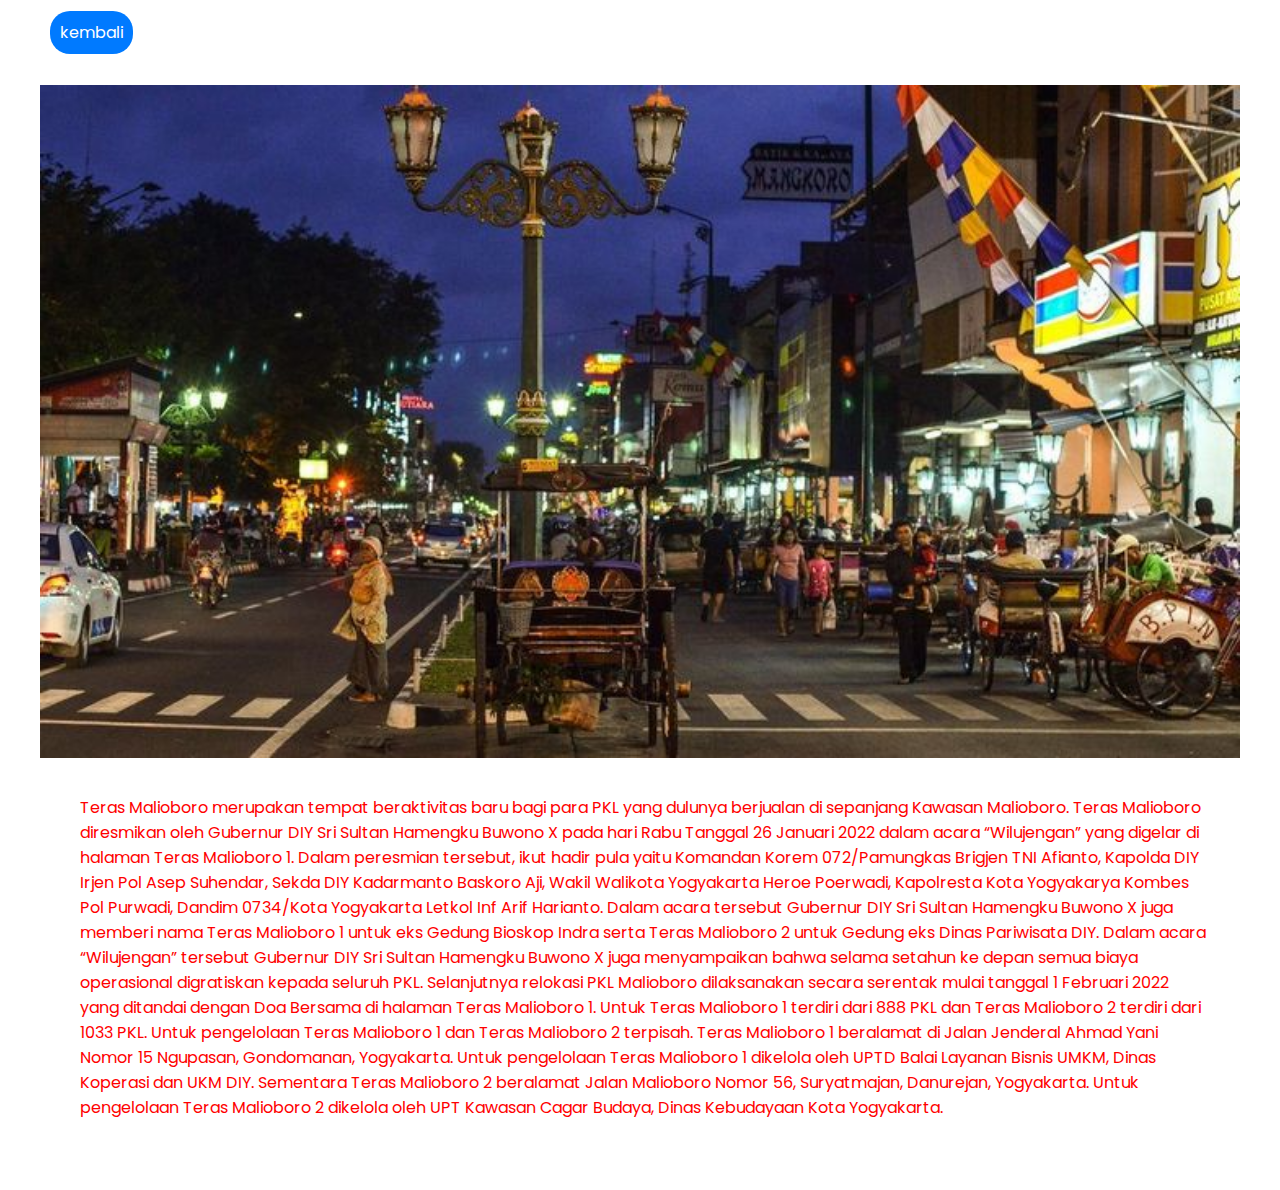
==== artikel_malioboro.html @ 4d11ec02 "responsive website" ====
<!DOCTYPE html>
<html lang="en">
  <head>
    <meta charset="UTF-8" />
    <meta name="viewport" content="width=device-width, initial-scale=1.0" />
    <title>artikel</title>
    <link rel="stylesheet" href="style.css" />
  </head>
  <body>
    <div class="btn-artikel">
      <a href="index.html">kembali</a>
    </div>
    <div class="artikel">
      <img src="img/b-malioboro.jpg" alt="" width="" />
      <p>
        Teras Malioboro merupakan tempat beraktivitas baru bagi para PKL yang
        dulunya berjualan di sepanjang Kawasan Malioboro. Teras Malioboro
        diresmikan oleh Gubernur DIY Sri Sultan Hamengku Buwono X pada hari Rabu
        Tanggal 26 Januari 2022 dalam acara “Wilujengan” yang digelar di halaman
        Teras Malioboro 1. Dalam peresmian tersebut, ikut hadir pula yaitu
        Komandan Korem 072/Pamungkas Brigjen TNI Afianto, Kapolda DIY Irjen Pol
        Asep Suhendar, Sekda DIY Kadarmanto Baskoro Aji, Wakil Walikota
        Yogyakarta Heroe Poerwadi, Kapolresta Kota Yogyakarya Kombes Pol
        Purwadi, Dandim 0734/Kota Yogyakarta Letkol Inf Arif Harianto. Dalam
        acara tersebut Gubernur DIY Sri Sultan Hamengku Buwono X juga memberi
        nama Teras Malioboro 1 untuk eks Gedung Bioskop Indra serta Teras
        Malioboro 2 untuk Gedung eks Dinas Pariwisata DIY. Dalam acara
        “Wilujengan” tersebut Gubernur DIY Sri Sultan Hamengku Buwono X juga
        menyampaikan bahwa selama setahun ke depan semua biaya operasional
        digratiskan kepada seluruh PKL. Selanjutnya relokasi PKL Malioboro
        dilaksanakan secara serentak mulai tanggal 1 Februari 2022 yang ditandai
        dengan Doa Bersama di halaman Teras Malioboro 1. Untuk Teras Malioboro 1
        terdiri dari 888 PKL dan Teras Malioboro 2 terdiri dari 1033 PKL. Untuk
        pengelolaan Teras Malioboro 1 dan Teras Malioboro 2 terpisah. Teras
        Malioboro 1 beralamat di Jalan Jenderal Ahmad Yani Nomor 15 Ngupasan,
        Gondomanan, Yogyakarta. Untuk pengelolaan Teras Malioboro 1 dikelola
        oleh UPTD Balai Layanan Bisnis UMKM, Dinas Koperasi dan UKM DIY.
        Sementara Teras Malioboro 2 beralamat Jalan Malioboro Nomor 56,
        Suryatmajan, Danurejan, Yogyakarta. Untuk pengelolaan Teras Malioboro 2
        dikelola oleh UPT Kawasan Cagar Budaya, Dinas Kebudayaan Kota
        Yogyakarta.
      </p>
    </div>
    <script src="script.js"></script>
  </body>
</html>
---- style.css ----
@import url('https://fonts.googleapis.com/css2?family=Poppins:wght@300;400;500;600;700&display=swap');

* {
    padding: 0;
    margin: 0;
    box-sizing: border-box;
    list-style: none;
    text-decoration: none;
    border: none;
    outline: none;
    scroll-behavior: smooth;
    font-family: 'Poppins', sans-serif;

}

:root {
    --text-color: white;
    --bg-color: black;
    --bg-color-2: #007AFF;
    --color-gold: #FFD700;

    --h1-font: 6rem;
    --h2-font: 3rem;
    --p-font: 1rem;
}

header {
    position: fixed;
    top: 0;
    left: 0;
    width: 100%;
    padding: 20px 100px;
    display: flex;
    justify-content: space-between;
    align-items: center;
    z-index: 9999;
}
.header-active {
    /* background: rgba(225, 225, 225, .1);
    backdrop-filter: blur(10px); */
    background-color: #000000;
    box-shadow: 0px 2px 17px 0px rgba(0, 0, 0, 0.25);
    transition: all 300ms ease-out;
    
}
.header-bar img {
    display: none;
}
.logo {
    font-size: 33px;
    color: var(--text-color);
    font-weight: 700;
    text-decoration: none;
    cursor: default;
}
.navbar {
    display: flex;
    gap: 30px;
    
}
.navbar a {
    color: var(--text-color);
    font-size: var(--p-font);
    font-weight: 500;
    transition: all .5s ease;
}

.navbar a:hover {
    color: var(--color-gold);
}
.home-box {
    width: 100%;
    height: auto;
    display: flex;
    
}
.home-text {
    width: 100%;
    height: auto;
    background-image: url("img/back-header.jpg");
    color: var(--text-color);
    background-repeat: no-repeat;
    background-size: cover;
    object-fit: cover;
    object-position: center;
    padding: 50px 100px;
    padding-top: 10rem;
    transition: all 300ms ease-out;
}
.home-text h5 {
    font-size: 18px;
    font-weight: 600;
    margin-bottom: 10px;
    text-transform: uppercase;
    letter-spacing: 20px;
    background: rgba(225, 225, 225, .5);
    backdrop-filter: blur(10px);
    width: 220px;
    padding: 5px;
    border-radius: 10px;
}

.home-text h1 {
    font-size: var(--h1-font);
    font-weight: 500;
    line-height: 1.2;
    margin-bottom: 20px;
}

.home-text p {
    font-size: var(--p-font);
    font-weight: 500;
    line-height: 30px;
    color: var(--text-color);
    margin-bottom: 35px;
    width: 60%;
} 

.btn {
    display: inline-block;
    padding: 15px 35px;
    background-color: var(--text-color);
    color: #000000;
    font-size: 15px;
    font-weight: 350;
    transition: all .3s ease;
    cursor: pointer;
    border-radius: 50px;
}

.btn:hover {
    color: var(--text-color);
    background-color: #000000;
}

/* BAGIAN ARTIKEL MALIOBORO */
.artikel-box {
    width: 100%;
    height: auto;
    padding: 50px 100px;
}
.artikel-box .artikel-1 ,.artikel-2 {
    display: flex;
    justify-content: center;
    gap: 40px;
    margin-bottom: 50px;
}
.artikel-box .artikel-2 {
    text-align: right;
}
.artikel-1 .artikel-img,
.artikel-1 .artikel-des, .artikel-2 .artikel-des,
.artikel-2 .artikel-img {
    flex: 1;
}
.artikel-des h2 {
    margin-bottom: 15px;
}
.artikel-img img {
    width: 100%;
}

/* BAGIAN VIDEO MALIOBORO */
.video-box {
    background-color: var(--bg-color-2);
    color: var(--text-color);
    display: flex;
    justify-content: center;
    padding: 50px 100px;
    gap: 10px;
    position: relative;
}
.video-img img {
    width: 100%;
    height: 100%;
    border-radius: 10px;
}
.video-img {
    position: relative;

}
.video-img::before {
    font-family: FontAwesome;
    content: '\f144';
    position: absolute;
    width: 100%;
    height: 100%;
    display: flex;
    justify-content: center;
    align-items: center;
    font-size: var(--h2-font);
    z-index: 999;
    animation: putar 1000ms infinite;
}
@keyframes putar {
    0% {
        transform: scale(0);
        opacity: 0;
    }
    100% {
        transform: scale(1);
        opacity: 100;
    }
}
.artikel-des a {
    background-color: #007AFF;
    padding: 10px;
    margin-top: 500px;
    border-radius: 10px;
    color: aliceblue;
}
.artikel-des p {
    margin-bottom: 20px;
}
.btn-artikel {
    margin-top: 20px;
}
.btn-artikel a {
    padding: 10px;
    margin: 50px;
    cursor: pointer;
    background-color: #007AFF;
    color: white;
    border-radius: 20px;
}
.artikel img {
    width: 100%;
    height: 100%;
}
.artikel {
    margin: 20px;
    padding: 20px;
}
.kesar a{
    padding: 20px;
    background-color: #007AFF;
}
.artikel-c img{
    width: 100%;
    height: 100%;
}
.artikel-c {
    padding: 40px;
}
.artikel-c p{
    color: red;
    font-family: 'Gill Sans', 'Gill Sans MT', Calibri, 'Trebuchet MS', sans-serif;

}
.kesar{
    margin: 20px;
}
.artikel p {
    padding:30px;
    margin-left: 10px;
    color: red;
}
.video-btn .btn-putar button {
    margin-top: 20px;
    padding: 15px 35px;
    border-radius: 50px;
    cursor: pointer;
    color: var(--bg-color-2);
    font-weight: 700;
}
.video-btn .btn-putar button:hover {
    background-color: transparent;
    border: 1px solid var(--text-color);
    color: var(--text-color);
    transition: all 200ms ease;
}
.video-btn   .btn-des p    {
    font-weight: 300;
    line-height: 2em;
}
.video-des p {
    font-weight: 300;
}
.video-des, .video-btn {
    flex: 3 ;
}
.video-des h2 {
    font-size: 50px;
    font-weight: 500;
}
.video-img {
    flex: 3;
    margin: auto 20px;
}
.video-ytb{
    position: fixed;
    top: 0;
    width: 100%;
    height: 100vh;
    background-color: green;
    z-index: 9999;
    background: rgba(225, 225, 225, .1);
    backdrop-filter: blur(10px);
    display: none;
    justify-content: center;
    align-items: center;
}
.video-ytb.anim-video {
    animation: video 300ms linear forwards;
}
@keyframes video {
    0% {
        opacity: 0;
        transform: scale(0);
    }
    100% {
        opacity: 1;
        transform: scale(1);
    }
}
.video-ytb .tutup-video {
    padding: 15px 35px;
    background-color: #000000;
    color: var(--text-color);
    font-weight: 700;
    border-radius: 50px;
    cursor: pointer;
    margin-top: 20px;
}
.video-ytb .tutup-video:hover {
    background-color: var(--bg-color-2);
    color: var(--text-color);
    transition: all 200ms ease; 
}
.video-frame {
    width: 80vw;
    height: 80vh;
    /* margin-top: -100px; */
}
.video-frame iframe {
    width: 100%;
    height: 100%;
    border-radius: 10px;
}


/* BAGIAN GALERI FOTO MALIOBORO */
.galeri-box {
    width: 100%;
    height: auto;
    display: flex;
    justify-content: center;
    padding: 50px 100px;
}
.galeri-img img {
    width: 100%;
    height: 300px;
}
.galeri-box .galeri {
    display: grid;
    grid-template-columns: auto auto auto auto;
    gap: 20px;
}
.galeri .galeri-card {
    overflow: hidden;
    position: relative;
}
.galeri .galeri-btn {
    position: absolute;
    top: 0;
    bottom: 100px;
    width: 100%;
    height: 100%;
    color: var(--bg-color-2);
    text-align: center;
}
.galeri-img img {
    border-radius: 10px;
}












/* BAGIAN RESPONSIVE MALIOBORO */
@media screen and (max-width: 1024px) {
    /* BAGIAN JUMBOTRON MALIOBORO */
    .home-text h1 {
        font-size: 60px;
    }

    /* BAGIAN VIDEO MALIOBORO */
    .video-des h2 {
        font-size: 30px;
    }
    .video-des, .video-btn {
        flex: 4;
        width: 100%;
    }
    .video-img{
        flex: 5;
    }
}
@media screen and (max-width: 960px) {
    header {
        padding: 20px 60px;
    }
    .home-text {
        padding: 50px 60px;
        padding-top: 10rem;
    }
    .artikel-box, .video-box, .galeri-box {
        padding: 50px 60px;
    }
    .galeri-box .galeri {
        grid-template-columns: auto auto auto;
    }
}
@media screen and (max-width: 820px) {
    .video-box {
        flex-direction: column;
        position: relative;
    }
    .video-frame {
        height: 50vh;
    }
    .video-des {
        text-align: center;
    }
    .galeri-box .galeri {
        grid-template-columns: auto auto;
    }
    .video-img {
        margin: 20px 0;
    }
}
@media screen and (max-width: 768px) {
    .artikel-box .artikel-2 {
        flex-direction: column-reverse;
        text-align: left;
    }
    .artikel-box .artikel-1 {
        /* flex-direction: column; */
        flex-direction: column;
    }
    .navbar {
        display: none;
    }
    .header-bar img {
        display: block;
    }
    .navbar.bar-aktif {
        position: absolute;
        left: 0;
        display: flex;
        flex-direction: column;
        background-color: #000000;
        top: 90px;
        width: 100%;
        padding: 40px 60px;
        animation: bar 700ms forwards;
        opacity: 0;
    }
    @keyframes bar {
        100% {
            height: auto;
            opacity: 1;
        }
    }

}
@media screen and (max-width: 658px) {
    .galeri-box .galeri {
        width: 100%;
        grid-template-columns: auto;
    }
    header {
        padding: 20px 30px;
    }
    
    .home-text {
        padding: 50px 30px;
        padding-top: 10rem;
    }
    
    .artikel-box,
    .video-box,
    .galeri-box {
        padding: 50px 30px;
    }
}
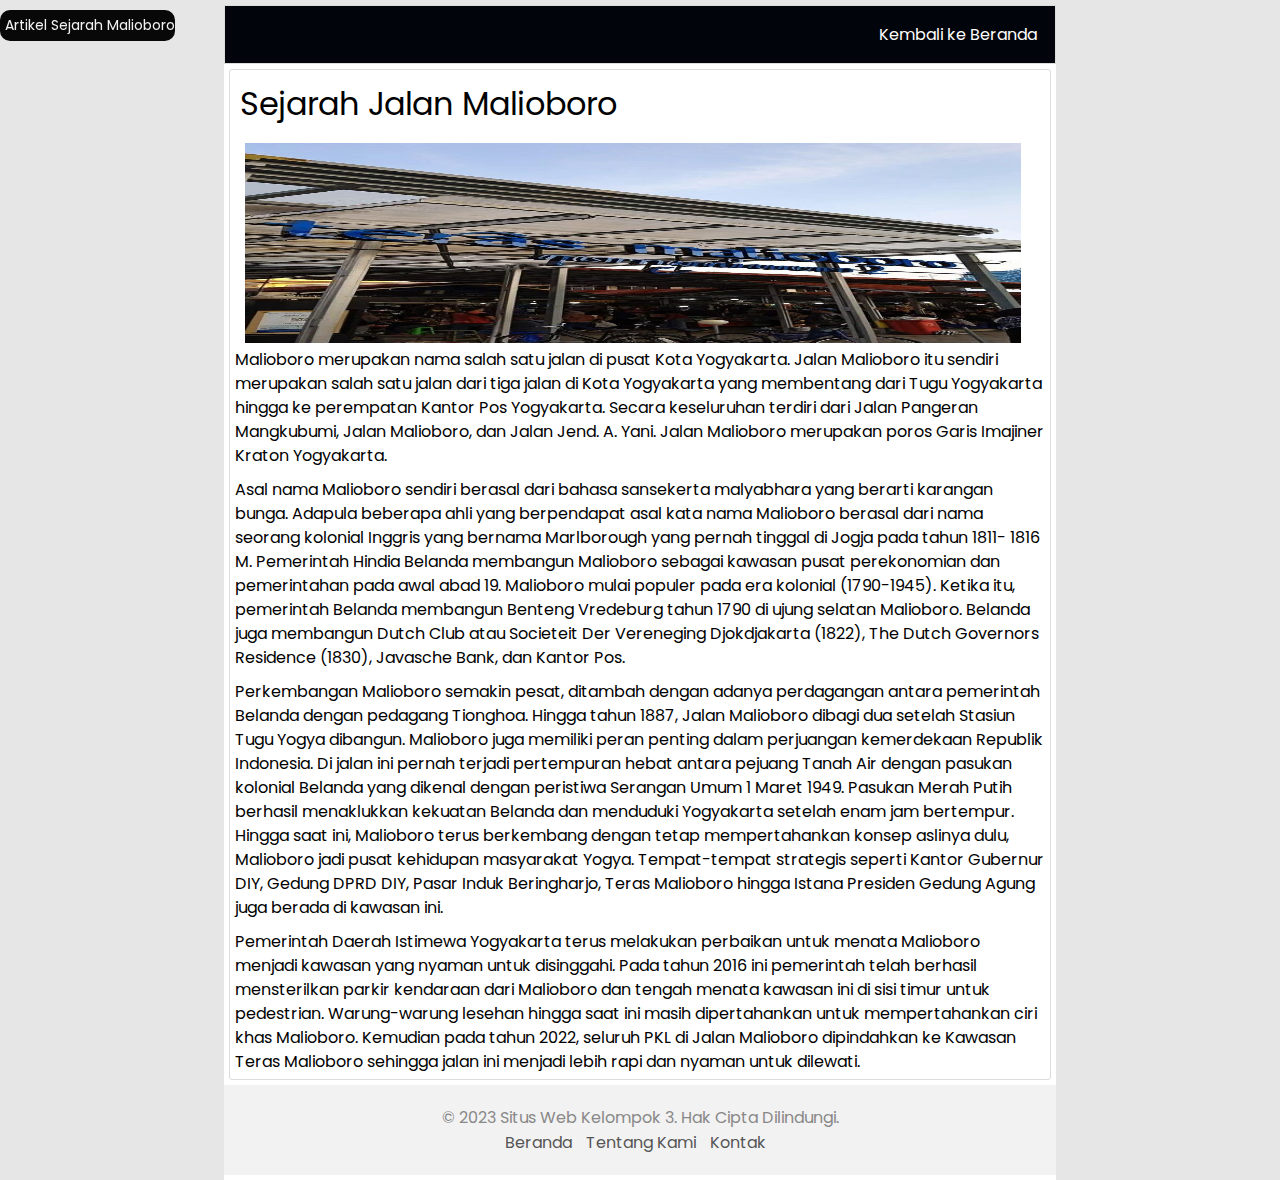
==== commit db2ff7a2: "menambahkan artikel malioboro dan teras malioboro" ====
--- a/artikel_malioboro.html
+++ b/artikel_malioboro.html
@@ -1,46 +1,84 @@
 <!DOCTYPE html>
-<html lang="en">
+<html>
   <head>
-    <meta charset="UTF-8" />
+    <title>Artikel Sejarah Jalan Malioboro</title>
+    <link rel="stylesheet" type="text/css" href="style.css" />
     <meta name="viewport" content="width=device-width, initial-scale=1.0" />
-    <title>artikel</title>
-    <link rel="stylesheet" href="style.css" />
+    <meta http-equiv="X-UA-Compatible" content="ie=edge" />
   </head>
-  <body>
-    <div class="btn-artikel">
-      <a href="index.html">kembali</a>
+  <body class="bdy-art2">
+    <div class="container-art2">
+      <header>
+        <div class="logo-art2">Artikel Sejarah Malioboro</div>
+      </header>
+      <nav class="nav-art2">
+        <ul>
+          <li><a href="index.html">Kembali ke Beranda</a></li>
+        </ul>
+      </nav>
+      <article class="art-2">
+        <div class="isi-2">
+          <div class="judul-2">Sejarah Jalan Malioboro</div>
+          <img src="img/teras-malioboro.jpg" />
+          <p>
+            Malioboro merupakan nama salah satu jalan di pusat Kota Yogyakarta.
+            Jalan Malioboro itu sendiri merupakan salah satu jalan dari tiga
+            jalan di Kota Yogyakarta yang membentang dari Tugu Yogyakarta hingga
+            ke perempatan Kantor Pos Yogyakarta. Secara keseluruhan terdiri dari
+            Jalan Pangeran Mangkubumi, Jalan Malioboro, dan Jalan Jend. A. Yani.
+            Jalan Malioboro merupakan poros Garis Imajiner Kraton Yogyakarta.
+          </p>
+          <p>
+            Asal nama Malioboro sendiri berasal dari bahasa sansekerta
+            malyabhara yang berarti karangan bunga. Adapula beberapa ahli yang
+            berpendapat asal kata nama Malioboro berasal dari nama seorang
+            kolonial Inggris yang bernama Marlborough yang pernah tinggal di
+            Jogja pada tahun 1811- 1816 M. Pemerintah Hindia Belanda membangun
+            Malioboro sebagai kawasan pusat perekonomian dan pemerintahan pada
+            awal abad 19. Malioboro mulai populer pada era kolonial (1790-1945).
+            Ketika itu, pemerintah Belanda membangun Benteng Vredeburg tahun
+            1790 di ujung selatan Malioboro. Belanda juga membangun Dutch Club
+            atau Societeit Der Vereneging Djokdjakarta (1822), The Dutch
+            Governors Residence (1830), Javasche Bank, dan Kantor Pos.
+          </p>
+          <p>
+            Perkembangan Malioboro semakin pesat, ditambah dengan adanya
+            perdagangan antara pemerintah Belanda dengan pedagang Tionghoa.
+            Hingga tahun 1887, Jalan Malioboro dibagi dua setelah Stasiun Tugu
+            Yogya dibangun. Malioboro juga memiliki peran penting dalam
+            perjuangan kemerdekaan Republik Indonesia. Di jalan ini pernah
+            terjadi pertempuran hebat antara pejuang Tanah Air dengan pasukan
+            kolonial Belanda yang dikenal dengan peristiwa Serangan Umum 1 Maret
+            1949. Pasukan Merah Putih berhasil menaklukkan kekuatan Belanda dan
+            menduduki Yogyakarta setelah enam jam bertempur. Hingga saat ini,
+            Malioboro terus berkembang dengan tetap mempertahankan konsep
+            aslinya dulu, Malioboro jadi pusat kehidupan masyarakat Yogya.
+            Tempat-tempat strategis seperti Kantor Gubernur DIY, Gedung DPRD
+            DIY, Pasar Induk Beringharjo, Teras Malioboro hingga Istana Presiden
+            Gedung Agung juga berada di kawasan ini.
+          </p>
+          <p>
+            Pemerintah Daerah Istimewa Yogyakarta terus melakukan perbaikan
+            untuk menata Malioboro menjadi kawasan yang nyaman untuk disinggahi.
+            Pada tahun 2016 ini pemerintah telah berhasil mensterilkan parkir
+            kendaraan dari Malioboro dan tengah menata kawasan ini di sisi timur
+            untuk pedestrian. Warung-warung lesehan hingga saat ini masih
+            dipertahankan untuk mempertahankan ciri khas Malioboro. Kemudian
+            pada tahun 2022, seluruh PKL di Jalan Malioboro dipindahkan ke
+            Kawasan Teras Malioboro sehingga jalan ini menjadi lebih rapi dan
+            nyaman untuk dilewati.
+          </p>
+        </div>
+      </article>
+
+      <footer class="ftr-2">
+        <p>&copy; 2023 Situs Web Kelompok 3. Hak Cipta Dilindungi.</p>
+        <ul>
+          <li><a href="index.html">Beranda</a></li>
+          <li><a href="#">Tentang Kami</a></li>
+          <li><a href="#">Kontak</a></li>
+        </ul>
+      </footer>
     </div>
-    <div class="artikel">
-      <img src="img/b-malioboro.jpg" alt="" width="" />
-      <p>
-        Teras Malioboro merupakan tempat beraktivitas baru bagi para PKL yang
-        dulunya berjualan di sepanjang Kawasan Malioboro. Teras Malioboro
-        diresmikan oleh Gubernur DIY Sri Sultan Hamengku Buwono X pada hari Rabu
-        Tanggal 26 Januari 2022 dalam acara “Wilujengan” yang digelar di halaman
-        Teras Malioboro 1. Dalam peresmian tersebut, ikut hadir pula yaitu
-        Komandan Korem 072/Pamungkas Brigjen TNI Afianto, Kapolda DIY Irjen Pol
-        Asep Suhendar, Sekda DIY Kadarmanto Baskoro Aji, Wakil Walikota
-        Yogyakarta Heroe Poerwadi, Kapolresta Kota Yogyakarya Kombes Pol
-        Purwadi, Dandim 0734/Kota Yogyakarta Letkol Inf Arif Harianto. Dalam
-        acara tersebut Gubernur DIY Sri Sultan Hamengku Buwono X juga memberi
-        nama Teras Malioboro 1 untuk eks Gedung Bioskop Indra serta Teras
-        Malioboro 2 untuk Gedung eks Dinas Pariwisata DIY. Dalam acara
-        “Wilujengan” tersebut Gubernur DIY Sri Sultan Hamengku Buwono X juga
-        menyampaikan bahwa selama setahun ke depan semua biaya operasional
-        digratiskan kepada seluruh PKL. Selanjutnya relokasi PKL Malioboro
-        dilaksanakan secara serentak mulai tanggal 1 Februari 2022 yang ditandai
-        dengan Doa Bersama di halaman Teras Malioboro 1. Untuk Teras Malioboro 1
-        terdiri dari 888 PKL dan Teras Malioboro 2 terdiri dari 1033 PKL. Untuk
-        pengelolaan Teras Malioboro 1 dan Teras Malioboro 2 terpisah. Teras
-        Malioboro 1 beralamat di Jalan Jenderal Ahmad Yani Nomor 15 Ngupasan,
-        Gondomanan, Yogyakarta. Untuk pengelolaan Teras Malioboro 1 dikelola
-        oleh UPTD Balai Layanan Bisnis UMKM, Dinas Koperasi dan UKM DIY.
-        Sementara Teras Malioboro 2 beralamat Jalan Malioboro Nomor 56,
-        Suryatmajan, Danurejan, Yogyakarta. Untuk pengelolaan Teras Malioboro 2
-        dikelola oleh UPT Kawasan Cagar Budaya, Dinas Kebudayaan Kota
-        Yogyakarta.
-      </p>
-    </div>
-    <script src="script.js"></script>
   </body>
 </html>
--- a/style.css
+++ b/style.css
@@ -34,6 +34,9 @@
     justify-content: space-between;
     align-items: center;
     z-index: 9999;
+}
+#artikel-mailoboro, #video-malioboro, #galeri-malioboro {
+    padding-top: 6rem;
 }
 .header-active {
     /* background: rgba(225, 225, 225, .1);
@@ -137,7 +140,7 @@
 .artikel-box {
     width: 100%;
     height: auto;
-    padding: 50px 100px;
+    padding: 0 100px;
 }
 .artikel-box .artikel-1 ,.artikel-2 {
     display: flex;
@@ -158,6 +161,258 @@
 }
 .artikel-img img {
     width: 100%;
+}
+/* BAGIAN ARTIKEL PERTAMA MALIOBORO */
+.bdy-art1 {
+    font-family: Arial, Helvetica, sans-serif;
+    background: #e6e6e6;
+    padding: 0;
+    margin: 0;
+
+}
+.container-art1 {
+    width: 65%;
+    height: auto;
+    background: white;
+    margin: auto;
+    margin-top: 5px;
+    padding-bottom: 5px;
+
+}
+
+.container-art1 header {
+    padding: 0;
+}
+
+.logo-art1 {
+    font-size: 14px;
+    padding: 5px 0 5px 5px;
+    background-color: #080808;
+    border-radius: 10px;
+    margin-top: 10px;
+    color: #f2f2f2;
+}
+
+.nav-art1 ul {
+    list-style-type: none;
+    margin: 0;
+    padding: 0;
+    overflow: hidden;
+    background-color: #01040a;
+    border: 1px solid gainsboro;
+}
+
+.nav-art1 li {
+    float: right;
+}
+
+.nav-art1 li a {
+    display: inline-block;
+    color: #ffffff;
+    text-align: center;
+    padding: 16px 18px;
+    text-decoration: none;
+}
+
+.nav-art1 li a:hover {
+    opacity: 0.9;
+    background-color: #3385ff;
+}
+
+.art-1 {
+    width: 98.8%;
+    height: auto;
+    border-radius: 3px;
+    margin: 5px 5px 5px 5px;
+    border: 1px solid gainsboro;
+    clear: both;
+}
+
+.art-1 p {
+    padding: 5px 6px 5px 5px;
+    line-height: 1.5;
+}
+
+.art-1 .isi {
+    width: 98.5%;
+    height: auto;
+    margin: 5px 5px 5px 5px;
+    border-radius: 3px;
+    border: 1px solid gainsboro;
+    float: left;
+}
+
+.isi-1 .judul-1 {
+    font-size: xx-large;
+    margin-bottom: 10px;
+    margin-left: 10px;
+    margin-top: 10px;
+}
+
+.isi-1 p {
+    margin-top: 0;
+}
+
+.isi-1 img {
+    float: left;
+    width: 95.8%;
+    height: 200px;
+    margin: 5px 5px 5px 5px;
+    padding-left: 10px;
+}
+
+
+.ftr-1 {
+    background-color: #f2f2f2;
+    padding: 20px;
+    text-align: center;
+}
+
+.ftr-1 p {
+    color: #888;
+}
+
+.ftr-1 ul {
+    list-style-type: none;
+    margin: 0;
+    padding: 0;
+}
+
+.ftr-1 ul li {
+    display: inline-block;
+    margin-right: 10px;
+}
+
+.ftr-1 ul li a {
+    color: #555;
+    text-decoration: none;
+}
+
+/* BAGIAN ARTIKEL TERAS MALIBORO */
+.bdy-art2 {
+    font-family: Arial, Helvetica, sans-serif;
+    background: #e6e6e6;
+    padding: 0;
+    margin: 0;
+
+}
+
+.container-art2 {
+    width: 65%;
+    height: auto;
+    background: white;
+    margin: auto;
+    margin-top: 5px;
+    padding-bottom: 5px;
+
+}
+
+.container-art2 header {
+    padding: 0;
+}
+
+.logo-art2 {
+    font-size: 14px;
+    padding: 5px 0 5px 5px;
+    background-color: #080808;
+    border-radius: 10px;
+    margin-top: 10px;
+    color: #f2f2f2;
+}
+
+.nav-art2 ul {
+    list-style-type: none;
+    margin: 0;
+    padding: 0;
+    overflow: hidden;
+    background-color: #01040a;
+    border: 1px solid gainsboro;
+}
+
+.nav-art2 li {
+    float: right;
+}
+
+.nav-art2 li a {
+    display: inline-block;
+    color: #ffffff;
+    text-align: center;
+    padding: 16px 18px;
+    text-decoration: none;
+}
+
+.nav-art2 li a:hover {
+    opacity: 0.9;
+    background-color: #3385ff;
+}
+
+.art-2 {
+    width: 98.8%;
+    height: auto;
+    border-radius: 3px;
+    margin: 5px 5px 5px 5px;
+    border: 1px solid gainsboro;
+    clear: both;
+}
+
+.art-2 p {
+    padding: 5px 6px 5px 5px;
+    line-height: 1.5;
+}
+
+.art-2 .isi {
+    width: 98.5%;
+    height: auto;
+    margin: 5px 5px 5px 5px;
+    border-radius: 3px;
+    border: 1px solid gainsboro;
+    float: left;
+}
+
+.isi-2 .judul-2 {
+    font-size: xx-large;
+    margin-bottom: 10px;
+    margin-left: 10px;
+    margin-top: 10px;
+}
+
+.isi-2 p {
+    margin-top: 0;
+}
+
+.isi-2 img {
+    float: left;
+    width: 95.8%;
+    height: 200px;
+    margin: 5px 5px 5px 5px;
+    padding-left: 10px;
+}
+
+
+.ftr-2 {
+    background-color: #f2f2f2;
+    padding: 20px;
+    text-align: center;
+}
+
+.ftr-2 p {
+    color: #888;
+}
+
+.ftr-2 ul {
+    list-style-type: none;
+    margin: 0;
+    padding: 0;
+}
+
+.ftr-2 ul li {
+    display: inline-block;
+    margin-right: 10px;
+}
+
+.ftr-2 ul li a {
+    color: #555;
+    text-decoration: none;
 }
 
 /* BAGIAN VIDEO MALIOBORO */
@@ -372,18 +627,25 @@
 .galeri-img img {
     border-radius: 10px;
 }
-
-
-
-
-
-
-
-
-
-
-
-
+/* BAGIAN SCROLL KEATAS */
+.keatas {
+    position: fixed;
+    bottom: 20px;
+    right: 20px;
+    width: 35px;
+    height: 35px;
+    background-color: var(--bg-color-2);
+    /* display: flex; */
+    justify-content: center;
+    align-items: center;
+    cursor: pointer;
+    border-radius: 10px;
+
+}
+.keatas h3 {
+    transform: rotate(-90deg);
+    color: var(--text-color);
+}
 /* BAGIAN RESPONSIVE MALIOBORO */
 @media screen and (max-width: 1024px) {
     /* BAGIAN JUMBOTRON MALIOBORO */
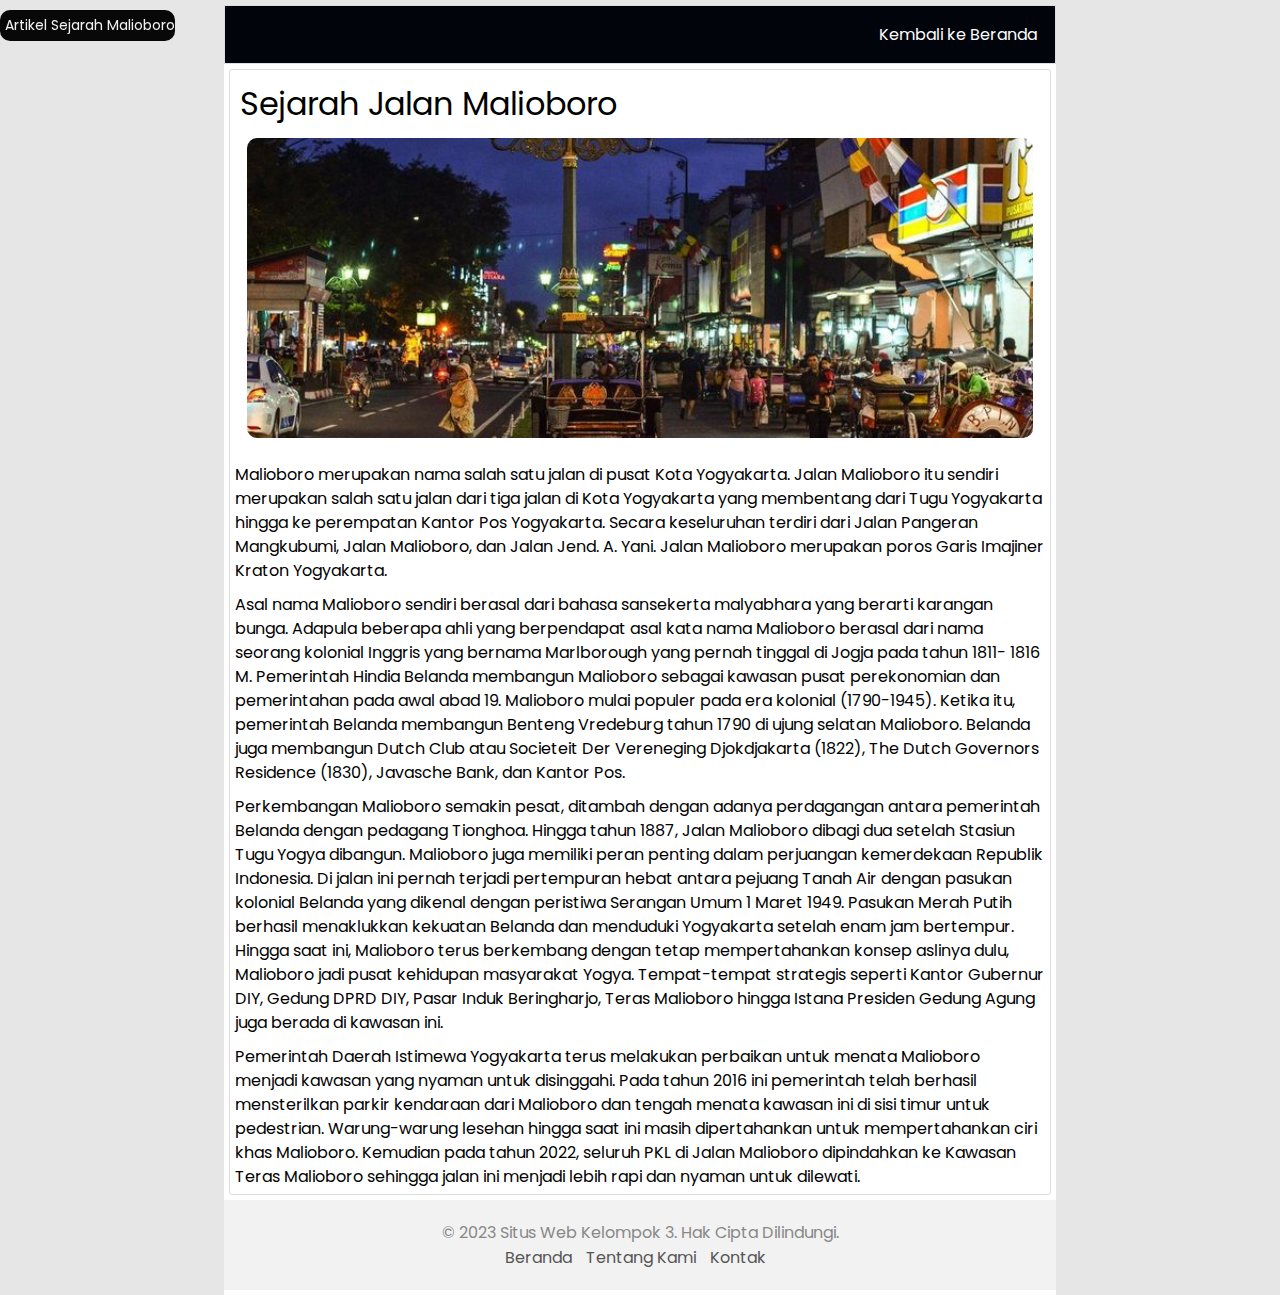
==== commit ab9950a9: "melengkapi webnya" ====
--- a/artikel_malioboro.html
+++ b/artikel_malioboro.html
@@ -19,7 +19,7 @@
       <article class="art-2">
         <div class="isi-2">
           <div class="judul-2">Sejarah Jalan Malioboro</div>
-          <img src="img/teras-malioboro.jpg" />
+          <img src="img/b-malioboro.jpg" />
           <p>
             Malioboro merupakan nama salah satu jalan di pusat Kota Yogyakarta.
             Jalan Malioboro itu sendiri merupakan salah satu jalan dari tiga
@@ -70,6 +70,10 @@
           </p>
         </div>
       </article>
+      <!-- BAGIAN SCROLL KEATAS -->
+      <div class="keatas">
+        <h3>></h3>
+      </div>
 
       <footer class="ftr-2">
         <p>&copy; 2023 Situs Web Kelompok 3. Hak Cipta Dilindungi.</p>
@@ -80,5 +84,7 @@
         </ul>
       </footer>
     </div>
+
+    <script src="script.js"></script>
   </body>
 </html>
--- a/style.css
+++ b/style.css
@@ -60,6 +60,9 @@
     display: flex;
     gap: 30px;
     
+}
+.navbar .navbar-aktif {
+    color: var(--color-gold);
 }
 .navbar a {
     color: var(--text-color);
@@ -161,6 +164,7 @@
 }
 .artikel-img img {
     width: 100%;
+    border-radius: 10px;
 }
 /* BAGIAN ARTIKEL PERTAMA MALIOBORO */
 .bdy-art1 {
@@ -254,11 +258,13 @@
 }
 
 .isi-1 img {
-    float: left;
     width: 95.8%;
-    height: 200px;
-    margin: 5px 5px 5px 5px;
-    padding-left: 10px;
+    height: 300px;
+    display: block;
+    margin: 5px auto 20px auto;
+    object-fit: cover;
+    object-position: center;
+    border-radius: 10px;
 }
 
 
@@ -381,11 +387,13 @@
 }
 
 .isi-2 img {
-    float: left;
     width: 95.8%;
-    height: 200px;
-    margin: 5px 5px 5px 5px;
-    padding-left: 10px;
+    height: 300px;
+    display: block;
+    margin: 5px auto 20px auto;
+    object-fit: cover;
+    object-position: center;
+    border-radius: 10px;
 }
 
 
@@ -466,49 +474,6 @@
 }
 .artikel-des p {
     margin-bottom: 20px;
-}
-.btn-artikel {
-    margin-top: 20px;
-}
-.btn-artikel a {
-    padding: 10px;
-    margin: 50px;
-    cursor: pointer;
-    background-color: #007AFF;
-    color: white;
-    border-radius: 20px;
-}
-.artikel img {
-    width: 100%;
-    height: 100%;
-}
-.artikel {
-    margin: 20px;
-    padding: 20px;
-}
-.kesar a{
-    padding: 20px;
-    background-color: #007AFF;
-}
-.artikel-c img{
-    width: 100%;
-    height: 100%;
-}
-.artikel-c {
-    padding: 40px;
-}
-.artikel-c p{
-    color: red;
-    font-family: 'Gill Sans', 'Gill Sans MT', Calibri, 'Trebuchet MS', sans-serif;
-
-}
-.kesar{
-    margin: 20px;
-}
-.artikel p {
-    padding:30px;
-    margin-left: 10px;
-    color: red;
 }
 .video-btn .btn-putar button {
     margin-top: 20px;
@@ -635,7 +600,7 @@
     width: 35px;
     height: 35px;
     background-color: var(--bg-color-2);
-    /* display: flex; */
+    display: none;
     justify-content: center;
     align-items: center;
     cursor: pointer;
@@ -697,8 +662,21 @@
     .video-img {
         margin: 20px 0;
     }
+    .container-art2,.container-art1 {
+        width: auto;
+    }
+    .art-2,.art-1 {
+        padding: 20px;
+    }
 }
 @media screen and (max-width: 768px) {
+    .home-text h1 {
+        font-size: 45px;
+        margin-top: 20px;
+    }
+    .home-text p {
+        width: auto;
+    }
     .artikel-box .artikel-2 {
         flex-direction: column-reverse;
         text-align: left;
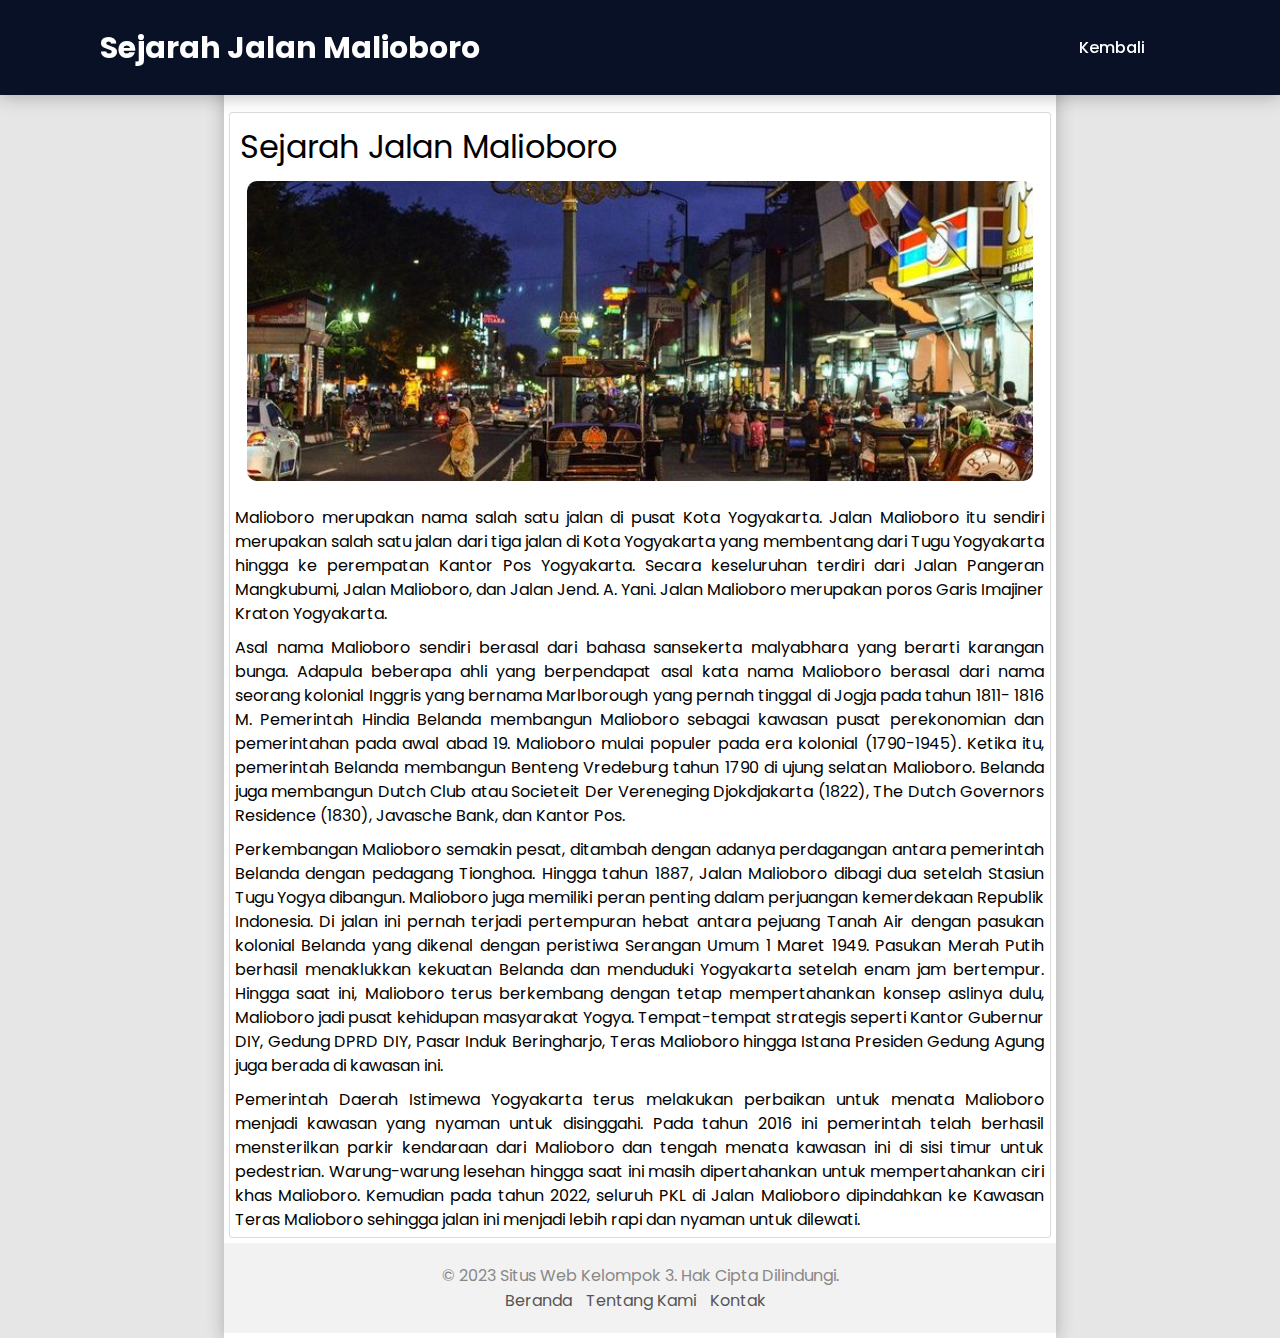
==== commit bf29bcef: "merubah navbar" ====
--- a/artikel_malioboro.html
+++ b/artikel_malioboro.html
@@ -8,16 +8,14 @@
   </head>
   <body class="bdy-art2">
     <div class="container-art2">
-      <header>
-        <div class="logo-art2">Artikel Sejarah Malioboro</div>
+      <header class="header-art2">
+        <a href="#" class="logo-art2">Sejarah Jalan Malioboro</a>
+        <ul class="navbar-art2">
+          <li><a href="index.html" class="btn-art2">Kembali</a></li>
+        </ul>  
       </header>
-      <nav class="nav-art2">
-        <ul>
-          <li><a href="index.html">Kembali ke Beranda</a></li>
-        </ul>
-      </nav>
       <article class="art-2">
-        <div class="isi-2">
+        <div class="isi-2">     
           <div class="judul-2">Sejarah Jalan Malioboro</div>
           <img src="img/b-malioboro.jpg" />
           <p>
--- a/style.css
+++ b/style.css
@@ -39,9 +39,9 @@
     padding-top: 6rem;
 }
 .header-active {
-    /* background: rgba(225, 225, 225, .1);
-    backdrop-filter: blur(10px); */
-    background-color: #000000;
+    /* background: rgba(0, 0, 0, .5); */
+    /* backdrop-filter: blur(10px); */
+    background-color: #091126;
     box-shadow: 0px 2px 17px 0px rgba(0, 0, 0, 0.25);
     transition: all 300ms ease-out;
     
@@ -58,8 +58,9 @@
 }
 .navbar {
     display: flex;
+    justify-content: space-between ;
     gap: 30px;
-    
+    padding: 1.4rem 5%;
 }
 .navbar .navbar-aktif {
     color: var(--color-gold);
@@ -74,6 +75,7 @@
 .navbar a:hover {
     color: var(--color-gold);
 }
+
 .home-box {
     width: 100%;
     height: auto;
@@ -143,16 +145,26 @@
 .artikel-box {
     width: 100%;
     height: auto;
-    padding: 0 100px;
+    padding: 0 90px;
 }
 .artikel-box .artikel-1 ,.artikel-2 {
     display: flex;
     justify-content: center;
     gap: 40px;
     margin-bottom: 50px;
-}
-.artikel-box .artikel-2 {
-    text-align: right;
+    padding: 10px;
+    border-radius: 10px;
+    transition: all 300ms ease;
+}
+.artikel-box .artikel-1:hover, .artikel-2:hover {
+    box-shadow: 0px 10px 15px -3px rgba(0, 0, 0, 0.1);
+    
+}
+.artikel-box .artikel-1 p {
+    text-align: justify;
+}
+.artikel-box .artikel-2 p {
+    text-align: justify;
 }
 .artikel-1 .artikel-img,
 .artikel-1 .artikel-des, .artikel-2 .artikel-des,
@@ -165,6 +177,20 @@
 .artikel-img img {
     width: 100%;
     border-radius: 10px;
+}
+.artikel-des a {
+    background-color: #007AFF;
+    padding: 10px;
+    margin-top: 500px;
+    border-radius: 10px;
+    color: aliceblue;
+    transition: all 300ms ease;
+}
+.artikel-des a:hover {
+    background-color: #000000;
+}
+.artikel-des p {
+    margin-bottom: 20px;
 }
 /* BAGIAN ARTIKEL PERTAMA MALIOBORO */
 .bdy-art1 {
@@ -181,46 +207,67 @@
     margin: auto;
     margin-top: 5px;
     padding-bottom: 5px;
-
-}
-
-.container-art1 header {
-    padding: 0;
+    padding-top: 8%;
+    box-shadow: 0px 2px 17px 0px rgba(0, 0, 0, 0.25);
+}
+
+.header-art1 {
+    position: fixed;
+    top: 0;
+    left: 0;
+    width: 100%;
+    padding: 20px 100px;
+    display: flex;
+    justify-content: space-between;
+    align-items: center;
+    z-index: 9999;
+    background-color: #091126;
+    box-shadow: 0px 2px 17px 0px rgba(0, 0, 0, 0.25);
+    transition: all 300ms ease-out;
 }
 
 .logo-art1 {
-    font-size: 14px;
-    padding: 5px 0 5px 5px;
-    background-color: #080808;
-    border-radius: 10px;
-    margin-top: 10px;
-    color: #f2f2f2;
-}
-
-.nav-art1 ul {
-    list-style-type: none;
-    margin: 0;
-    padding: 0;
-    overflow: hidden;
-    background-color: #01040a;
-    border: 1px solid gainsboro;
-}
-
-.nav-art1 li {
-    float: right;
-}
-
-.nav-art1 li a {
+    position: relative;
+    font-size: 30px;
+    color: var(--text-color);
+    font-weight: 700;
+    text-decoration: none;
+    cursor: default;
+}
+.navbar-art1 {
+    display: flex;
+    justify-content: space-between ;
+    gap: 30px;
+}
+
+.navbar-art1 a {
+    color: var(--text-color);
+    font-size: var(--p-font);
+    font-weight: 500;
+    transition: all .5s ease;
+}
+
+.navbar-art1 a:hover {
+    color: var(--color-gold);
+}
+
+
+.btn-art1 {
     display: inline-block;
-    color: #ffffff;
-    text-align: center;
-    padding: 16px 18px;
-    text-decoration: none;
-}
-
-.nav-art1 li a:hover {
-    opacity: 0.9;
-    background-color: #3385ff;
+    padding: 15px 35px;
+    background-color: var(--text-color);
+    color: #000000;
+    font-size: 15px;
+    font-weight: 350;
+    transition: all .3s ease;
+    cursor: pointer;
+    border-radius: 50px;
+    background: transparent;
+}
+
+.btn-art1:hover {
+    color: var(--text-color);
+    background-color: #000000;
 }
 
 .art-1 {
@@ -255,6 +302,7 @@
 
 .isi-1 p {
     margin-top: 0;
+    text-align: justify;
 }
 
 .isi-1 img {
@@ -300,7 +348,6 @@
     background: #e6e6e6;
     padding: 0;
     margin: 0;
-
 }
 
 .container-art2 {
@@ -310,47 +357,69 @@
     margin: auto;
     margin-top: 5px;
     padding-bottom: 5px;
-
-}
-
-.container-art2 header {
-    padding: 0;
+    padding-top: 8%;
+    box-shadow: 0px 2px 17px 0px rgba(0, 0, 0, 0.25);
+}
+
+.header-art2 {
+    position: fixed;
+    top: 0;
+    left: 0;
+    width: 100%;
+    padding: 20px 100px;
+    display: flex;
+    justify-content: space-between;
+    align-items: center;
+    z-index: 9999;
+    background-color: #091126;
+    box-shadow: 0px 2px 17px 0px rgba(0, 0, 0, 0.25);
+    transition: all 300ms ease-out;
 }
 
 .logo-art2 {
-    font-size: 14px;
-    padding: 5px 0 5px 5px;
-    background-color: #080808;
-    border-radius: 10px;
-    margin-top: 10px;
-    color: #f2f2f2;
-}
-
-.nav-art2 ul {
-    list-style-type: none;
-    margin: 0;
-    padding: 0;
-    overflow: hidden;
-    background-color: #01040a;
-    border: 1px solid gainsboro;
-}
-
-.nav-art2 li {
-    float: right;
-}
-
-.nav-art2 li a {
+    position: relative;
+    font-size: 30px;
+    color: var(--text-color);
+    font-weight: 700;
+    text-decoration: none;
+    cursor: default;
+}
+.navbar-art2 {
+    display: flex;
+    justify-content: space-between ;
+    gap: 30px;
+}
+
+.navbar-art2 a {
+    color: var(--text-color);
+    font-size: var(--p-font);
+    font-weight: 500;
+    transition: all .5s ease;
+}
+
+.navbar-art2 a:hover {
+    color: var(--color-gold);
+}
+
+
+.btn-art2 {
     display: inline-block;
-    color: #ffffff;
-    text-align: center;
-    padding: 16px 18px;
-    text-decoration: none;
-}
-
-.nav-art2 li a:hover {
-    opacity: 0.9;
-    background-color: #3385ff;
-}
+    padding: 15px 35px;
+    background-color: var(--text-color);
+    color: #000000;
+    font-size: 15px;
+    font-weight: 350;
+    transition: all .3s ease;
+    cursor: pointer;
+    border-radius: 50px;
+    background: transparent;
+}
+
+.btn-art2:hover {
+    color: var(--text-color);
+    background-color: #000000;
+}
+
 
 .art-2 {
     width: 98.8%;
@@ -384,6 +453,7 @@
 
 .isi-2 p {
     margin-top: 0;
+    text-align: justify;
 }
 
 .isi-2 img {
@@ -465,16 +535,6 @@
         opacity: 100;
     }
 }
-.artikel-des a {
-    background-color: #007AFF;
-    padding: 10px;
-    margin-top: 500px;
-    border-radius: 10px;
-    color: aliceblue;
-}
-.artikel-des p {
-    margin-bottom: 20px;
-}
 .video-btn .btn-putar button {
     margin-top: 20px;
     padding: 15px 35px;
@@ -492,6 +552,7 @@
 .video-btn   .btn-des p    {
     font-weight: 300;
     line-height: 2em;
+    text-align: justify;
 }
 .video-des p {
     font-weight: 300;
@@ -500,7 +561,8 @@
     flex: 3 ;
 }
 .video-des h2 {
-    font-size: 50px;
+    font-size: 30px;
+    margin-top: 10px;
     font-weight: 500;
 }
 .video-img {
@@ -579,18 +641,85 @@
 .galeri .galeri-card {
     overflow: hidden;
     position: relative;
+    border-radius: 10px;
 }
 .galeri .galeri-btn {
     position: absolute;
-    top: 0;
-    bottom: 100px;
+    bottom: -500px;
     width: 100%;
     height: 100%;
     color: var(--bg-color-2);
     text-align: center;
+    background: rgba(225, 225, 225, .1);
+    backdrop-filter: blur(10px);
+    transition: all 300ms ease;
+    display: flex;
+    justify-content: center;
+    align-items: center;
+    border-radius: 10px;
+
+}
+.galeri-card:hover {
+    box-shadow: 4px 10px 15px -3px rgba(0, 0, 0, 0.2);
+}
+.galeri-card:hover .galeri-btn {
+    bottom: 0px;
+}
+.galeri-btn button {
+    padding: 15px 45px;
+    border-radius: 10px;
+    cursor: pointer;
 }
 .galeri-img img {
     border-radius: 10px;
+}
+.popup-box {
+    width: 100vw;
+    height: 100vh;
+    position: fixed;
+    top: 0;
+    left: 0;
+    z-index: 99999;
+    background: rgba(225, 225, 225, .1);
+    backdrop-filter: blur(10px);
+    display: none;
+    justify-content: center;
+    align-items: center;
+    
+}
+.popup-galeri, .popup-img {
+    width: 750px;
+    height: 400px;
+}
+.popup-img img {
+    border-radius: 10px;
+    width: 100%;
+    height: 100%;
+}
+.tutup-popup {
+    width: auto;
+    margin-top: 20px;
+    padding: 15px 45px;
+    background-color: var(--bg-color-2);
+    text-align: center;
+    cursor: pointer;
+    border-radius: 10px;
+    transition: 300ms ease;
+}
+.tutup-popup:hover {
+    background-color: var(--bg-color);
+    color: var(--text-color);
+}
+.popup-anima {
+    animation:  popup 300ms forwards;
+}
+@keyframes popup {
+    0% {
+        transform: scale(0);
+    }
+    100% {
+        transform: scale(1);
+    }
 }
 /* BAGIAN SCROLL KEATAS */
 .keatas {
@@ -611,6 +740,66 @@
     transform: rotate(-90deg);
     color: var(--text-color);
 }
+/* BAGIAN FOOTER */
+.footer {
+    background-color: #091126;
+    color: var(--text-color);
+    text-align: center;
+}
+.footer p {
+    padding: 20px 0;
+}
+.footer-container {
+    display: flex;
+    justify-content: center;
+    flex-wrap: wrap;
+    padding: 30px 100px;
+}
+
+.footer-logo {
+    flex: 1;
+    text-align: left;
+}
+.footer-logo p {
+    font-weight: 300;
+}
+.footer-links,
+.footer-social {
+    flex: 1;
+}
+
+.footer-links ul,
+.footer-social ul {
+    list-style: none;
+    padding: 0;
+}
+
+.footer-links ul li,
+.footer-social ul li {
+    margin-bottom: 10px;
+}
+
+.footer-links a,
+.footer-social a {
+    color: #fff;
+    text-decoration: none;
+    transition: color 0.3s ease;
+}
+
+.footer-links a:hover,
+.footer-social a:hover {
+    color: #ffd700;
+}
+
+.footer-info {
+    margin-top: 20px;
+}
+.map {
+    width: 100%;
+    display: block;
+    height: 300px;
+}
+
 /* BAGIAN RESPONSIVE MALIOBORO */
 @media screen and (max-width: 1024px) {
     /* BAGIAN JUMBOTRON MALIOBORO */
@@ -667,6 +856,12 @@
     }
     .art-2,.art-1 {
         padding: 20px;
+    }
+    .popup-galeri,
+    .popup-img {
+        width: 90vw;
+        height: 20vh;
+        margin: 20px 0;
     }
 }
 @media screen and (max-width: 768px) {
@@ -709,6 +904,18 @@
             opacity: 1;
         }
     }
+    .popup-galeri,
+    .popup-img {
+        width: 100vw;
+        height: 450px;
+        padding: 30px;
+        display: flex;
+        justify-content: center;
+    }
+    .tutup-popup {
+        width: 50%;
+        margin: 0 30px;
+    }
 
 }
 @media screen and (max-width: 658px) {
